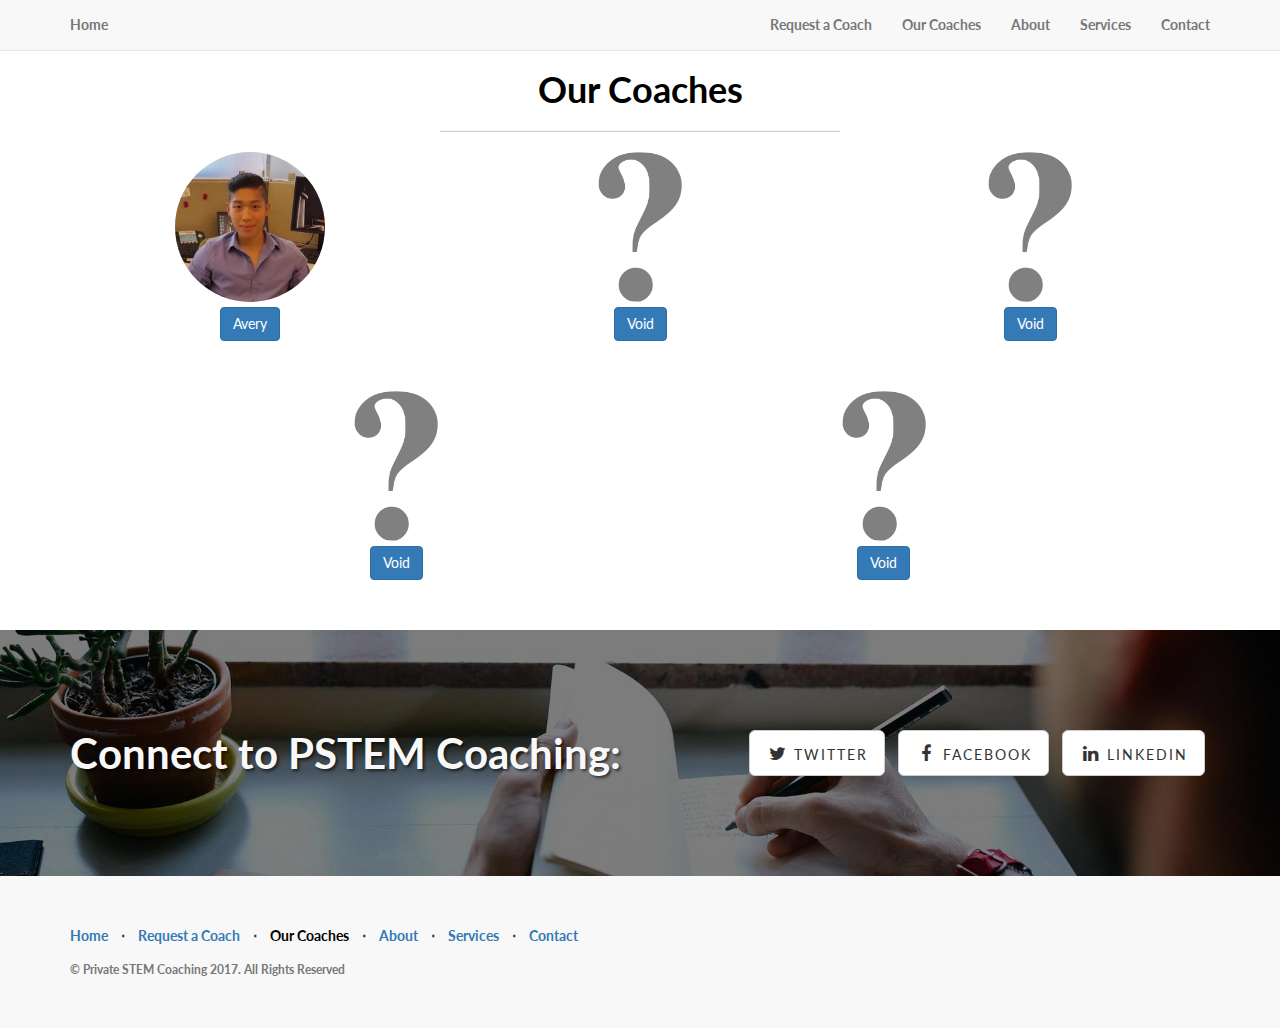
==== coaches.html @ 29090465 "fixed response" ====
<!DOCTYPE html>
<html lang="en">

<head>

    <meta charset="utf-8">
    <meta http-equiv="X-UA-Compatible" content="IE=edge">
    <meta name="viewport" content="width=device-width, initial-scale=1">
    <meta name="description" content="Meet some of our featured coaches. All of our coaches either have or are in pursuit 
    of some form of higher education. Feel free to browse our coaches and request for someone in specific.">
    <meta name="keywords" content="coaching, tutoring, private, tutor, learn, science, math, engineering, technology, stem, homework, 
    project, project, test, exam, preparation, help, advance, mastery, ahead">
    <meta name="author" content="Avery Lieu">

    <title>Our Coaches</title>

    <!-- Bootstrap Core CSS -->
    <link href="css/bootstrap.min.css" rel="stylesheet">

    <!-- Custom CSS -->
    <link href="css/landing-page.css" rel="stylesheet">
    <link href="css/coaches-page.css" rel="stylesheet">

    <!-- Custom Fonts -->
    <link href="font-awesome/css/font-awesome.min.css" rel="stylesheet" type="text/css">
    <link href="https://fonts.googleapis.com/css?family=Lato:300,400,700,300italic,400italic,700italic" rel="stylesheet" type="text/css">

    <!-- Metadata -->
    <script type="application/ld+json">
        {
            "@context": "http://schema.org",
            "@type": "WebSite",
            "url": "https://pstemcoaching.com/coaches",
            "author": {
                "@type": "Organization",
                "name": "Private STEM Coaching",
                "email": "contact@pstemcoaching.com"
            },
            "datePublished": "2017-01-14",
            "description": "Meet some of our featured coaches. All of our coaches either have or are in pursuit of some form of higher education. Feel free to browse our coaches and request for someone in specific.",
            "copyrightHolder": {
                "@type": "Organization",
                "name": "Private STEM Coaching"
            },
            "copyrightYear": "2017"
        }
    </script>

</head>

<body>

	<!-- Navigation -->
    <nav class="navbar navbar-default navbar-fixed-top topnav" role="navigation">
        <div class="container topnav">
            <!-- Brand and toggle get grouped for better mobile display -->
            <div class="navbar-header">
                <button type="button" class="navbar-toggle" data-toggle="collapse" data-target="#bs-example-navbar-collapse-1">
                    <span class="sr-only">Toggle navigation</span>
                    <span class="icon-bar"></span>
                    <span class="icon-bar"></span>
                    <span class="icon-bar"></span>
                </button>
                <a class="navbar-brand topnav" href="index">Home</a>
            </div>
            <!-- Collect the nav links, forms, and other content for toggling -->
            <div class="collapse navbar-collapse" id="bs-example-navbar-collapse-1">
                <ul class="nav navbar-nav navbar-right">
                    <li>
                    	<a href="request" class="selected-tab">Request a Coach</a>
                    </li>
                    <li>
                    	<a class="selected-tab">Our Coaches</a>
                    </li>
                    <li>
                        <a href="index#about">About</a>
                    </li>
                    <li>
                        <a href="index#services">Services</a>
                    </li>
                    <li>
                        <a href="index#contact">Contact</a>
                    </li>
                </ul>
            </div>
            <!-- /.navbar-collapse -->
        </div>
        <!-- /.container -->
    </nav>

	<div class="container">
		<div class="coaches-section">
			<h1>Our Coaches</h1>
		    <hr class="intro-divider">
		    <div class="clearfix"></div>
			
			<div class="row">
				<div class="col-lg-4 col-md-4 col-sm-4">
                    <img src="img/owner-profile.jpg" alt="coach" class="coach-picture first-coach" id="coach-picture-1">
                    <button type="button" class="btn btn-primary coach-button" data-toggle="modal" data-target="#coach-profile" id="coach-1">Avery</button>   
                </div>
                <div class="col-lg-4 col-md-4 col-sm-4">
                    <img src="img/void.png" alt="coach" class="coach-picture" id="coach-picture-2">
                    <button type="button" class="btn btn-primary coach-button" data-toggle="modal" data-target="#coach-profile" id="coach-2">Void</button>
                </div>
                <div class="col-lg-4 col-md-4 col-sm-4">
                    <img src="img/void.png" alt="coach" class="coach-picture" id="coach-picture-3">
                    <button type="button" class="btn btn-primary coach-button" data-toggle="modal" data-target="#coach-profile" id="coach-3">Void</button>
                </div>
            </div>
            <div class="row profile-row">
                <div class="col-lg-3 col-lg-offset-2 col-md-3 col-md-offset-2 col-sm-3 col-sm-offset-2">
                    <img src="img/void.png" alt="coach" class="coach-picture" id="coach-picture-4">
                    <button type="button" class="btn btn-primary coach-button" data-toggle="modal" data-target="#coach-profile" id="coach-4">Void</button>
                </div>
                <div class="col-lg-3 col-lg-offset-2 col-md-3 col-md-offset-2 col-sm-3 col-sm-offset-2">
                    <img src="img/void.png" alt="coach" class="coach-picture" id="coach-picture-5">
                    <button type="button" class="btn btn-primary coach-button" data-toggle="modal" data-target="#coach-profile" id="coach-5">Void</button>
                </div>
                <div class="clearfix"></div>
			</div>

            <div class="modal fade coach-modal" id="coach-profile" tabindex="-1" role="dialog">
                <div class="modal-dialog" role="document">
                    <div class="modal-content">
                        <div class="modal-header">
                            <div class="container-fluid">
                                <div class="row">
                                    <div class="col-lg-4 col-md-4 col-sm-4 col-xs-12">
                                        <img src="img/owner-profile.jpg" alt="coach" class="coach-picture coach-picture-modal" id="coach-picture-modal">
                                    </div>
                                    <div class="col-lg-8 col-md-8 col-sm-8 col-xs-12">
                                        <h2 class="modal-title coach-title-modal" id="coachModalLabel"></h2>
                                        <h4 class="coach-cred" id="major"></h4>
                                        <h4 class="coach-cred" id="school"></h4>
                                    </div>
                                </div>
                            </div>
                        </div>
                        <div class="modal-body">
                            <h5 class="lead bio-head">Bio:</h5>
                            <p class="bio" id='coach-bio'></p>
                        </div>
                        <div class="modal-footer custom-modal-footer">
                            <button type="button" class="btn btn-primary modal-send-button">Send message</button>
                            <button type="button" class="btn btn-secondary close-button" data-dismiss="modal">Close</button>
                        </div>
                    </div>
                </div>
            </div>
		</div>
	</div>

    <!-- /.content-section-a -->

	<a  name="contact"></a>
    <div class="banner">

        <div class="container">

            <div class="row">
                <div class="col-lg-6">
                    <h2>Connect to PSTEM Coaching:</h2>
                </div>
                <div class="col-lg-6">
                    <ul class="list-inline banner-social-buttons">
                        <li>
                            <a href="https://twitter.com/pstemcoaching" target="_blank" class="btn btn-default btn-lg"><i class="fa fa-twitter fa-fw"></i> <span class="network-name">Twitter</span></a>
                        </li>
                        <li>
                            <a href="https://www.facebook.com/pstemcoaching/" target="_blank" class="btn btn-default btn-lg"><i class="fa fa-facebook fa-fw"></i> <span class="network-name">Facebook</span></a>
                        </li>
                        <li>
                            <a href="https://www.linkedin.com/company/private-stem-coaching?trk=biz-companies-cym" target="_blank" class="btn btn-default btn-lg">
                                <i class="fa fa-linkedin fa-fw"></i> <span class="network-name">Linkedin</span>
                            </a>
                        </li>
                    </ul>
                </div>
                
            </div>

        </div>
        <!-- /.container -->

    </div>
    <!-- /.banner -->

    <!-- Footer -->
    <footer>
        <div class="container">
            <div class="row">
                <div class="col-lg-12">
                    <ul class="list-inline">
                        <li>
                            <a href="index">Home</a>
                        </li>
                        <li class="footer-menu-divider">&sdot;</li>
                        <li>
                            <a href="request">Request a Coach</a>
                        </li>
                        <li class="footer-menu-divider">&sdot;</li>
                        <li>
                            <a class="selected-tab">Our Coaches</a>
                        </li>
                        <li class="footer-menu-divider">&sdot;</li>
                        <li>
                            <a href="index#about">About</a>
                        </li>
                        <li class="footer-menu-divider">&sdot;</li>
                        <li>
                            <a href="index#services">Services</a>
                        </li>
                        <li class="footer-menu-divider">&sdot;</li>
                        <li>
                            <a href="index#contact">Contact</a>
                        </li>
                    </ul>
                    <p class="copyright text-muted small">&copy; Private STEM Coaching 2017. All Rights Reserved</p>
                </div>
            </div>
        </div>
    </footer>

    <!-- jQuery -->
    <script src="js/jquery.js"></script>

    <!-- Bootstrap Core JavaScript -->
    <script src="js/bootstrap.min.js"></script>

    <!-- Custom JavaScript -->
    <script src="js/modal.js"></script>

    <!-- Site Analytics --> 
    <script src="//static.getclicky.com/js" type="text/javascript"></script>
    <script type="text/javascript">try{ clicky.init(101019265); }catch(e){}</script>
    <noscript><p><img alt="Clicky" width="1" height="1" src="//in.getclicky.com/101019265ns.gif" /></p></noscript>

</body>
</html>
---- css/landing-page.css ----
body,
html {
    width: 100%;
    height: 100%;
}

body,
h1,
h2,
h3,
h4,
h5,
h6 {
    font-family: "Lato","Helvetica Neue",Helvetica,Arial,sans-serif;
    font-weight: 700;
}

body {
    overflow-x: hidden;
}

.topnav {
    font-size: 14px; 
}

.selected-tab {
    color: black;
}

a.selected-tab:hover {
    text-decoration: none;
    color: black;
}

.lead {
    font-size: 18px;
    font-weight: 400;
}

.intro-header {
    padding-top: 50px; /* If you're making other pages, make sure there is 50px of padding to make sure the navbar doesn't overlap content! */
    padding-bottom: 50px;
    text-align: center;
    color: #f8f8f8;
    background: url(../img/intro-bg.jpg) no-repeat center center;
    background-size: cover;
}

.intro-message {
    position: relative;
    padding-top: 20%;
    padding-bottom: 20%;
}

.intro-message > h1 {
    margin: 0;
    text-shadow: 2px 2px 3px rgba(0,0,0,0.6);
    font-size: 5em;
}

.intro-divider {
    width: 400px;
    border-top: 1px solid #f8f8f8;
    border-bottom: 1px solid rgba(0,0,0,0.2);
}

.about-testimonial-divider {
    margin-bottom: 50px; 
    margin-top: 0px;
}

.intro-message > h3 {
    text-shadow: 2px 2px 3px rgba(0,0,0,0.6);
}

@media(max-width:767px) {
    .intro-message {
        padding-bottom: 15%;
    }

    .intro-message > h1 {
        font-size: 3em;
    }

    ul.intro-social-buttons > li {
        display: block;
        margin-bottom: 20px;
        padding: 0;
    }

    ul.intro-social-buttons > li:last-child {
        margin-bottom: 0;
    }

    .intro-divider {
        width: 100%;
    }
}

.about-section {
    padding-top: 50px;
    padding-bottom: 50px;
    text-align: center;
    color: #f8f8f8;
}

.about-message {
    font-size: 5em;
    color: black;
}

.about-self {
    text-align: left;
}

.break-row {
    margin-bottom: 50px;
}

.profile-image {
    border-radius: 50%;
    width: 100px;
}

.testimonial-message {
    text-align: left;
    font-weight: lighter;
    font-size: 16px;
    color: #696969;
}

.signature {
    text-align: center;
    color: #D3D3D3;
    font-style: italic;
    font-size: 16px;
}

@media(max-width: 991px) {
    .break-row {
        margin-bottom: 0px;
    }

    .signature {
        margin-bottom: 50px;
    }
}

@media(max-width: 767px) {
    .service-button {
        margin-bottom: 30px;
    }

    .picture-service-2 {
        margin-bottom: 30px;
    }
}

.network-name {
    text-transform: uppercase;
    font-size: 14px;
    font-weight: 400;
    letter-spacing: 2px;
}

.content-section-a {
    padding: 50px 0;
    background-color: #f8f8f8;
}

.content-section-b {
    padding: 50px 0;
    border-top: 1px solid #e7e7e7;
    border-bottom: 1px solid #e7e7e7;
}

.section-heading {
    margin-bottom: 30px;
}

.section-heading-left {
    float: left;
}

.section-heading-spacer {
    float: left;
    width: 200px;
    border-top: 3px solid #e7e7e7;
}

.testimonial-heading {
    margin-bottom: 50px;
}

.testimonial-content-separator {
    margin-bottom: 50px;
}

.picture-service-1 {
    width: 75%;
}

.picture-service-2 {
    width: 65%;
}

.contact-section {
    padding-top: 50px;
}

.contact-section-heading {
    text-align: center;
}

.contact-form {
    padding-bottom: 50px;
}

.first-name-field {
    padding-left: 0px; 
    padding-right: 5px;
}

.last-name-field {
    padding-left: 5px;
    padding-right: 0px;
}

.hidden-input {
    display: none;
}

.error-label {
    color: red;
    float: right;
}

.send-button {
    padding-left: 15px; 
    padding-right: 15px;
}

.banner {
    padding: 100px 0;
    color: #f8f8f8;
    background: url(../img/banner-bg.jpg) no-repeat center center;
    background-size: cover;
}

.banner h2 {
    margin: 0;
    text-shadow: 2px 2px 3px rgba(0,0,0,0.6);
    font-size: 3em;
}

.banner ul {
    margin-bottom: 0;
}

.banner-social-buttons {
    float: right;
    margin-top: 0;
}

@media(max-width:1199px) {
    ul.banner-social-buttons {
        float: left;
        margin-top: 15px;
    }
}

@media(max-width:767px) {
    .banner h2 {
        margin: 0;
        text-shadow: 2px 2px 3px rgba(0,0,0,0.6);
        font-size: 3em;
    }

    ul.banner-social-buttons > li {
        display: block;
        margin-bottom: 20px;
        padding: 0;
    }

    ul.banner-social-buttons > li:last-child {
        margin-bottom: 0;
    }
}

footer {
    padding: 50px 0;
    background-color: #f8f8f8;
}

p.copyright {
    margin: 15px 0 0;
}
---- css/coaches-page.css ----
h1, h4, h5, p, label {
    color: black;
}

.coaches-section {
    margin-left: auto;
    margin-right: auto;
    padding-top: 50px;
    padding-bottom: 50px;
    text-align: center;
    color: #f8f8f8;
}

.profile-row {
    margin-top: 50px;
}

.coach-picture {
    border-radius: 50%;
    width: 150px;
}

.bio-head {
    float: left;
}

.bio {
    clear: both; 
    float: left;
}

@media(max-width:767px) {
    .profile-row {
        margin-top: 0px;
    }

    .coach-picture {
        margin-top: 50px;
    }

    .first-coach {
        margin-top: 10px;
    }
}

.coach-bio {
    text-align: left;
    padding-left: 10px;
    padding-right: 10px;
    font-size: 14;
    font-weight: lighter;
}

.coach-button {
    display: block;
    margin-top: 5px;
    margin-left: auto;
    margin-right: auto;
}

.coach-modal {
    text-align: left;
}

.coach-title-modal {
    display: inline;
    float: left;
    padding-top: 5px;
    color: black;
}

.coach-cred {
    clear: both;
    display: block; 
    float: left;
    font-weight: lighter;
}

@media(max-width:767px) {
    .coach-picture-modal {
        display: block;
        margin-top: 0px;
        margin-left: auto;
        margin-right: auto;
    }

    .coach-title-modal {
        display: block;
        float: none;
        text-align: center;
        padding-top: 5px;
        color: black;
    }

    .coach-cred {
        clear: both;
        display: block; 
        text-align: center;
        float: none;
        font-weight: lighter;
    }
}

.custom-modal-footer {
    border: none;
}

.modal-send-button {
    clear: both;
    display: inline;
    float: right;
}

.close-button {
    display: inline;
    float: right;
    color: black;
    margin-right: 10px;
}
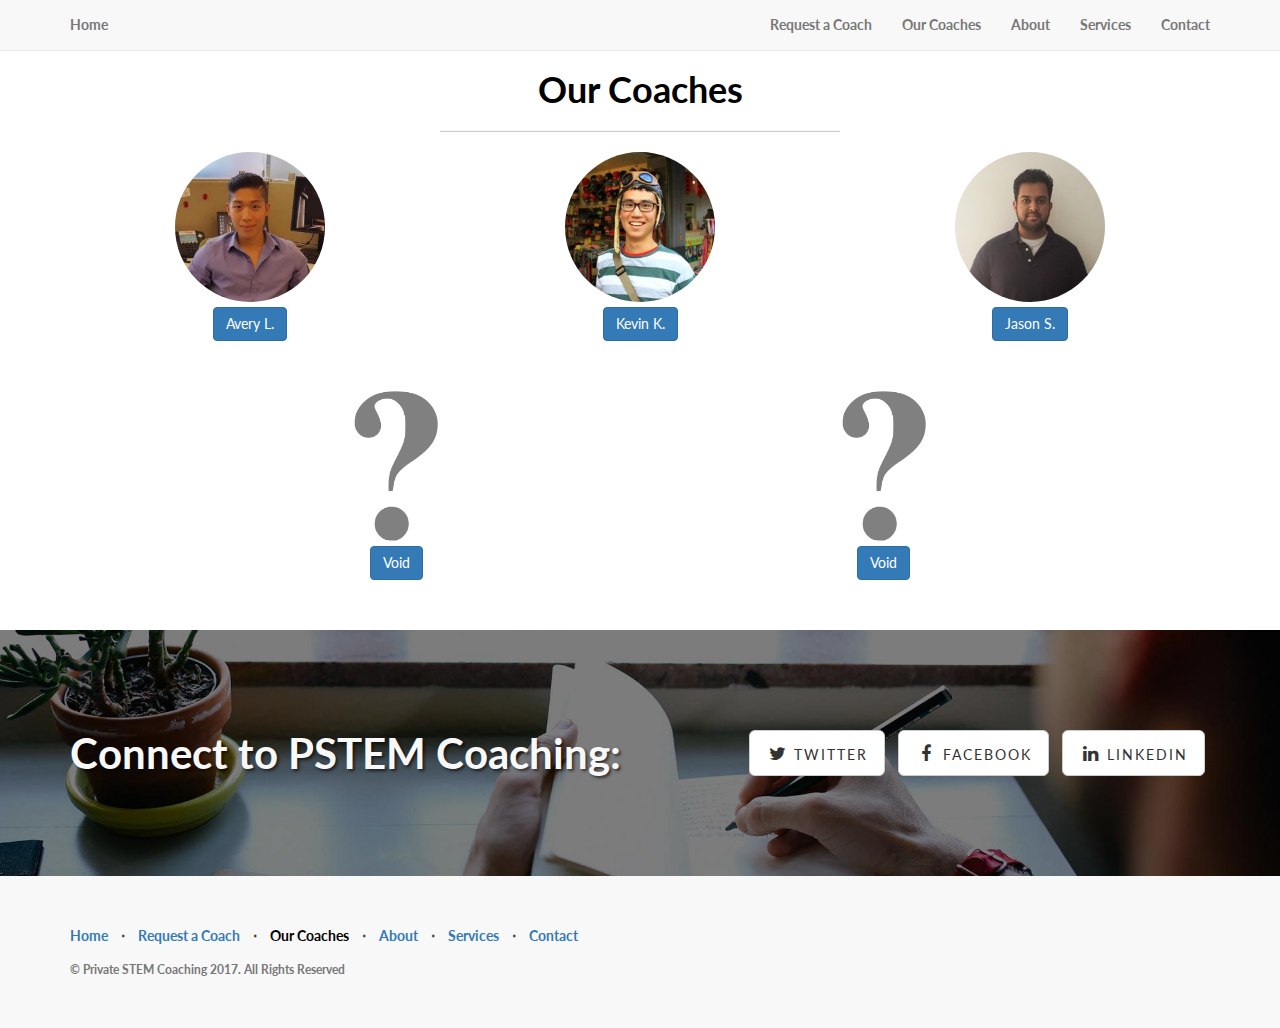
==== commit 3e472631: "1st round coaches, updated request form" ====
--- a/coaches.html
+++ b/coaches.html
@@ -97,15 +97,15 @@
 			<div class="row">
 				<div class="col-lg-4 col-md-4 col-sm-4">
                     <img src="img/owner-profile.jpg" alt="coach" class="coach-picture first-coach" id="coach-picture-1">
-                    <button type="button" class="btn btn-primary coach-button" data-toggle="modal" data-target="#coach-profile" id="coach-1">Avery</button>   
+                    <button type="button" class="btn btn-primary coach-button" data-toggle="modal" data-target="#coach-profile" id="coach-1">Avery L.</button>   
                 </div>
                 <div class="col-lg-4 col-md-4 col-sm-4">
-                    <img src="img/void.png" alt="coach" class="coach-picture" id="coach-picture-2">
-                    <button type="button" class="btn btn-primary coach-button" data-toggle="modal" data-target="#coach-profile" id="coach-2">Void</button>
+                    <img src="img/kevin-k.jpg" alt="coach" class="coach-picture" id="coach-picture-2">
+                    <button type="button" class="btn btn-primary coach-button" data-toggle="modal" data-target="#coach-profile" id="coach-2">Kevin K.</button>
                 </div>
                 <div class="col-lg-4 col-md-4 col-sm-4">
-                    <img src="img/void.png" alt="coach" class="coach-picture" id="coach-picture-3">
-                    <button type="button" class="btn btn-primary coach-button" data-toggle="modal" data-target="#coach-profile" id="coach-3">Void</button>
+                    <img src="img/jason-s.jpg" alt="coach" class="coach-picture" id="coach-picture-3">
+                    <button type="button" class="btn btn-primary coach-button" data-toggle="modal" data-target="#coach-profile" id="coach-3">Jason S.</button>
                 </div>
             </div>
             <div class="row profile-row">
@@ -139,11 +139,13 @@
                         </div>
                         <div class="modal-body">
                             <h5 class="lead bio-head">Bio:</h5>
-                            <p class="bio" id='coach-bio'></p>
+                            <p class="bio" id='coach-bio-p1'></p>
+                            <p class="bio" id='coach-bio-p2'></p>
+                            <p class="bio" id='coach-bio-p3'></p>
                         </div>
                         <div class="modal-footer custom-modal-footer">
+                            <button type="button" class="btn btn-secondary close-button" data-dismiss="modal">Close</button>
                             <button type="button" class="btn btn-primary modal-send-button">Send message</button>
-                            <button type="button" class="btn btn-secondary close-button" data-dismiss="modal">Close</button>
                         </div>
                     </div>
                 </div>
--- a/css/landing-page.css
+++ b/css/landing-page.css
@@ -2,6 +2,7 @@
 html {
     width: 100%;
     height: 100%;
+    margin: 0 auto;
 }
 
 body,
--- a/css/coaches-page.css
+++ b/css/coaches-page.css
@@ -27,6 +27,7 @@
 .bio {
     clear: both; 
     float: left;
+    font-weight: lighter;
 }
 
 @media(max-width:767px) {
@@ -103,17 +104,17 @@
 
 .custom-modal-footer {
     border: none;
+    margin-top: 50px;
 }
 
 .modal-send-button {
-    clear: both;
     display: inline;
     float: right;
 }
 
 .close-button {
+    clear: both;
     display: inline;
-    float: right;
     color: black;
-    margin-right: 10px;
+    margin-right: 5px;
 }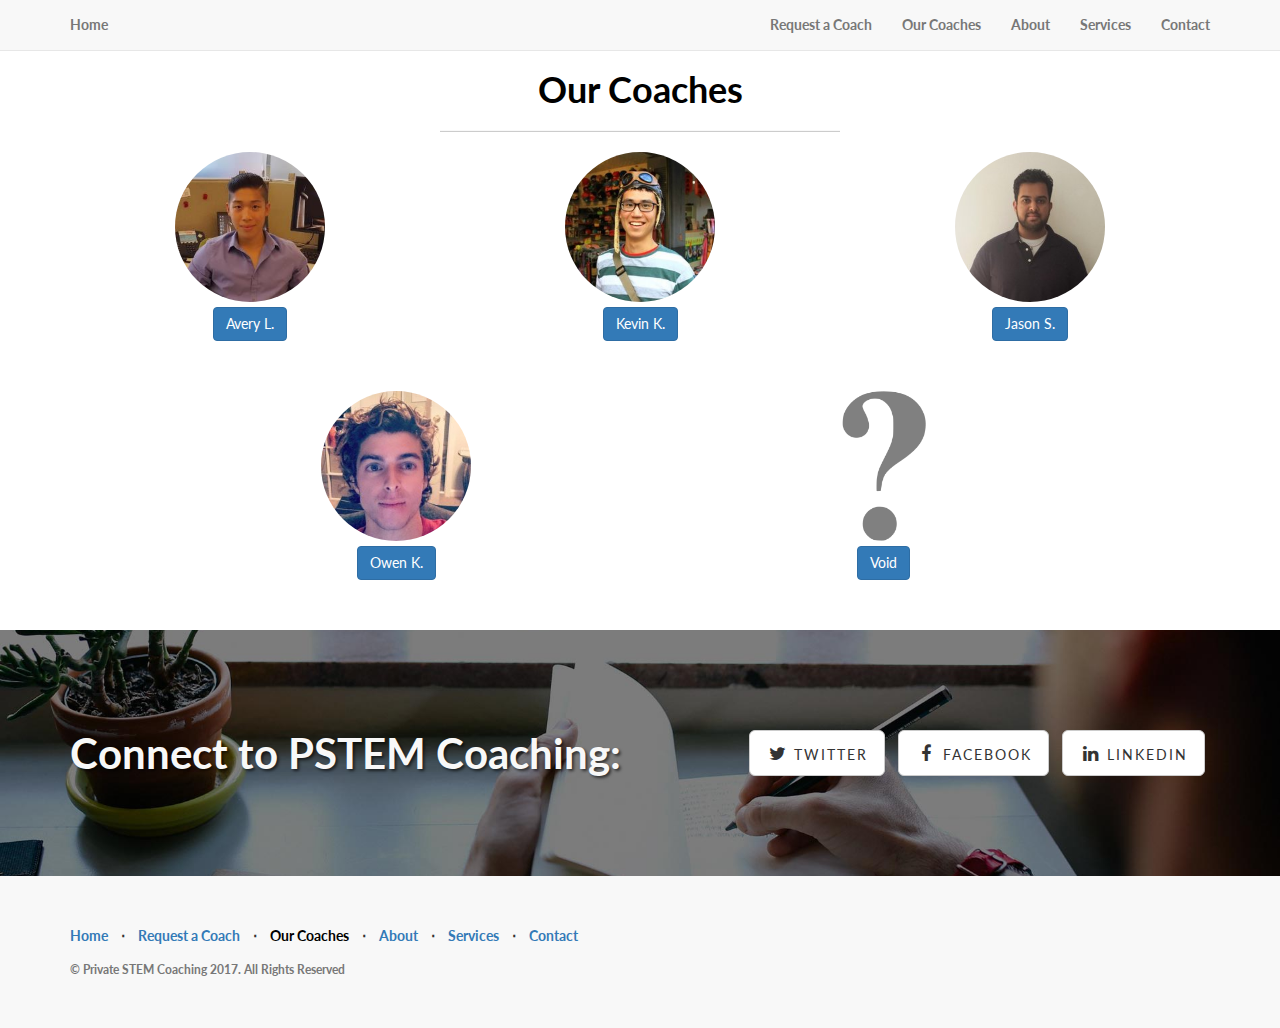
==== commit add75555: "added coach, subject formatting" ====
--- a/coaches.html
+++ b/coaches.html
@@ -110,8 +110,8 @@
             </div>
             <div class="row profile-row">
                 <div class="col-lg-3 col-lg-offset-2 col-md-3 col-md-offset-2 col-sm-3 col-sm-offset-2">
-                    <img src="img/void.png" alt="coach" class="coach-picture" id="coach-picture-4">
-                    <button type="button" class="btn btn-primary coach-button" data-toggle="modal" data-target="#coach-profile" id="coach-4">Void</button>
+                    <img src="img/owen-k.jpg" alt="coach" class="coach-picture" id="coach-picture-4">
+                    <button type="button" class="btn btn-primary coach-button" data-toggle="modal" data-target="#coach-profile" id="coach-4">Owen K.</button>
                 </div>
                 <div class="col-lg-3 col-lg-offset-2 col-md-3 col-md-offset-2 col-sm-3 col-sm-offset-2">
                     <img src="img/void.png" alt="coach" class="coach-picture" id="coach-picture-5">
@@ -138,14 +138,36 @@
                             </div>
                         </div>
                         <div class="modal-body">
-                            <h5 class="lead bio-head">Bio:</h5>
-                            <p class="bio" id='coach-bio-p1'></p>
-                            <p class="bio" id='coach-bio-p2'></p>
-                            <p class="bio" id='coach-bio-p3'></p>
+                            <div class="row">
+                                <div class="col-lg-12 col-md-12 col-sm-12 col-xs-12">
+                                    <h5 class="lead bio-head">Bio:</h5>
+                                </div>
+                                <div class="col-lg-12 col-md-12 col-sm-12 col-xs-12">
+                                    <p class="bio" id='coach-bio-p1'></p>
+                                </div>
+                                <div class="col-lg-12 col-md-12 col-sm-12 col-xs-12">
+                                    <p class="bio" id='coach-bio-p2'></p>
+                                </div>
+                                <div class="col-lg-12 col-md-12 col-sm-12 col-xs-12">         
+                                    <p class="bio" id='coach-bio-p3'></p>
+                                </div>
+                            </div>
+                            <div class="row">
+                                <div class="col-lg-12 col-md-12 col-sm-12 col-xs-12">
+                                    <h5 class="coach-subjects-head">Subjects: </h5>
+                                </div>
+                                <div class="col-lg-12 col-md-12 col-sm-12 col-xs-12">
+                                    <p class="coach-subjects" id="coach-subjects"></p>
+                                </div>
+                            </div>
                         </div>
                         <div class="modal-footer custom-modal-footer">
-                            <button type="button" class="btn btn-secondary close-button" data-dismiss="modal">Close</button>
-                            <button type="button" class="btn btn-primary modal-send-button">Send message</button>
+                            <div class="row">
+                                <div class="col-lg-12 col-md-12 col-sm-12 col-xs-12">          
+                                    <button type="button" class="btn btn-secondary close-button" data-dismiss="modal">Close</button>
+                                    <button type="button" class="btn btn-primary modal-send-button">Send message</button>
+                                </div>
+                            </div>  
                         </div>
                     </div>
                 </div>
--- a/css/coaches-page.css
+++ b/css/coaches-page.css
@@ -104,17 +104,27 @@
 
 .custom-modal-footer {
     border: none;
-    margin-top: 50px;
+}
+
+.coach-subjects-head {
+    clear: both;
+    float: left;
+
+}
+
+.coach-subjects {
+    float: left;
+    font-weight: lighter;
 }
 
 .modal-send-button {
-    display: inline;
+    display: inline-block;
     float: right;
 }
 
 .close-button {
     clear: both;
-    display: inline;
+    display: inline-block;
     color: black;
     margin-right: 5px;
 }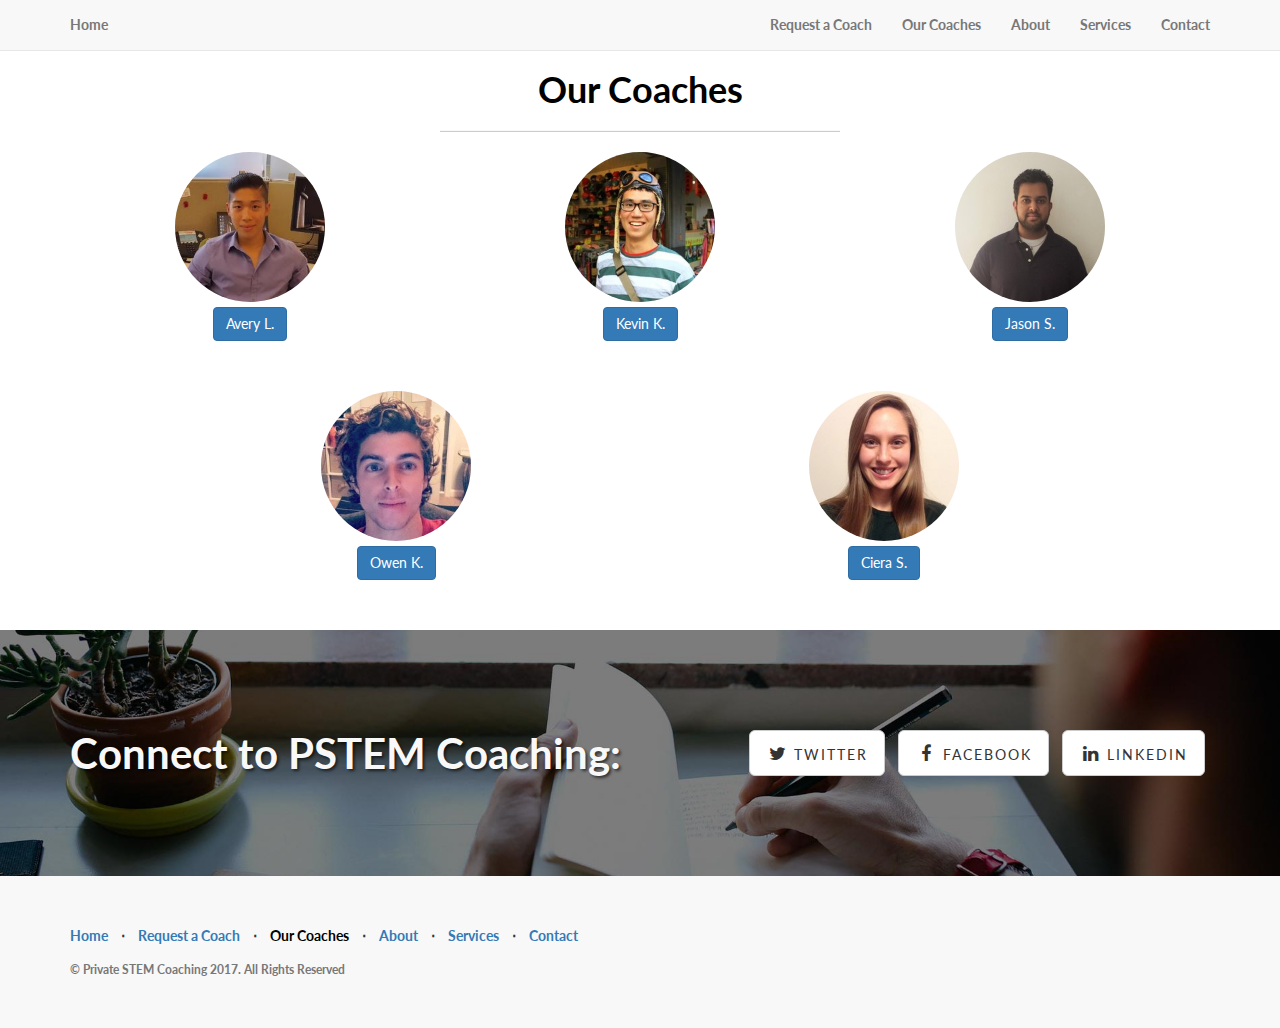
==== commit de635f50: "2nd round of coaches complete" ====
--- a/coaches.html
+++ b/coaches.html
@@ -114,8 +114,8 @@
                     <button type="button" class="btn btn-primary coach-button" data-toggle="modal" data-target="#coach-profile" id="coach-4">Owen K.</button>
                 </div>
                 <div class="col-lg-3 col-lg-offset-2 col-md-3 col-md-offset-2 col-sm-3 col-sm-offset-2">
-                    <img src="img/void.png" alt="coach" class="coach-picture" id="coach-picture-5">
-                    <button type="button" class="btn btn-primary coach-button" data-toggle="modal" data-target="#coach-profile" id="coach-5">Void</button>
+                    <img src="img/ciera-s.jpg" alt="coach" class="coach-picture" id="coach-picture-5">
+                    <button type="button" class="btn btn-primary coach-button" data-toggle="modal" data-target="#coach-profile" id="coach-5">Ciera S.</button>
                 </div>
                 <div class="clearfix"></div>
 			</div>
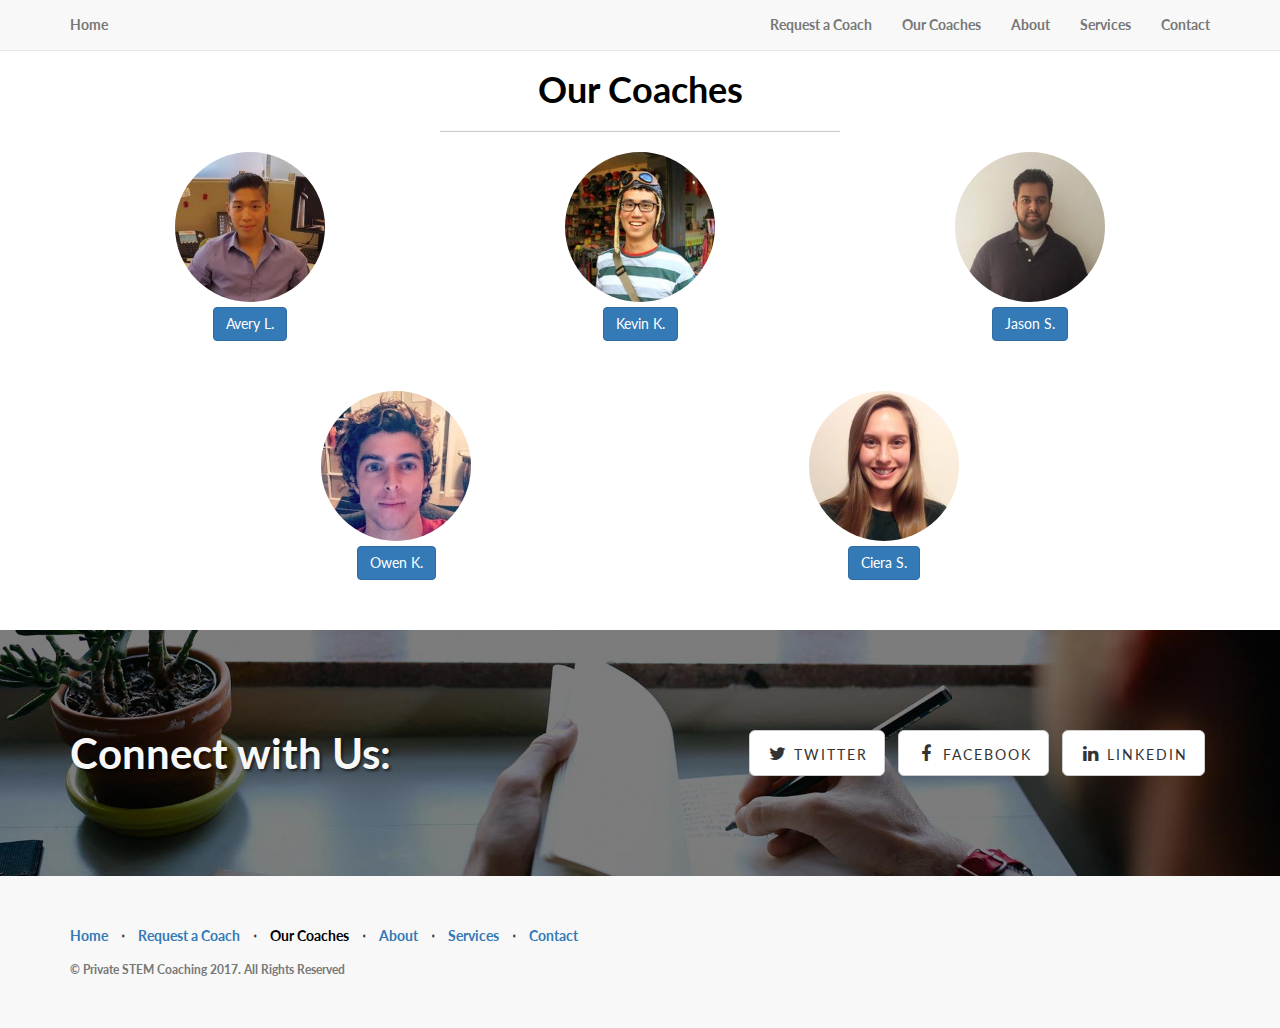
==== commit 449c9b60: "layout improvements" ====
--- a/coaches.html
+++ b/coaches.html
@@ -165,7 +165,7 @@
                             <div class="row">
                                 <div class="col-lg-12 col-md-12 col-sm-12 col-xs-12">          
                                     <button type="button" class="btn btn-secondary close-button" data-dismiss="modal">Close</button>
-                                    <button type="button" class="btn btn-primary modal-send-button">Send message</button>
+                                    <button type="button" onclick="directMessage()" class="btn btn-primary modal-send-button" id="request-button"></button>
                                 </div>
                             </div>  
                         </div>
@@ -184,7 +184,7 @@
 
             <div class="row">
                 <div class="col-lg-6">
-                    <h2>Connect to PSTEM Coaching:</h2>
+                    <h2>Connect with Us:</h2>
                 </div>
                 <div class="col-lg-6">
                     <ul class="list-inline banner-social-buttons">
--- a/css/landing-page.css
+++ b/css/landing-page.css
@@ -121,6 +121,16 @@
 .profile-image {
     border-radius: 50%;
     width: 100px;
+    margin-bottom: 20px;
+}
+
+.how-it-works-1 {
+    text-align: left;
+}
+
+.how-it-works-2 {
+    text-align: left;
+    margin-bottom: 50px;
 }
 
 .testimonial-message {
@@ -190,11 +200,11 @@
 }
 
 .testimonial-heading {
+    margin-top: 50px;
     margin-bottom: 50px;
 }
 
 .testimonial-content-separator {
-    margin-bottom: 50px;
 }
 
 .picture-service-1 {
@@ -210,7 +220,7 @@
 }
 
 .contact-section-heading {
-    text-align: center;
+    text-align: left;
 }
 
 .contact-form {
@@ -234,6 +244,18 @@
 .error-label {
     color: red;
     float: right;
+}
+
+@media(max-width: 1199px) {
+    .name-label {
+        clear: both;
+        display: block;
+    }
+    .error-label-name {
+        clear: both;
+        float: left;
+        font-size: 12px;
+    }
 }
 
 .send-button {
